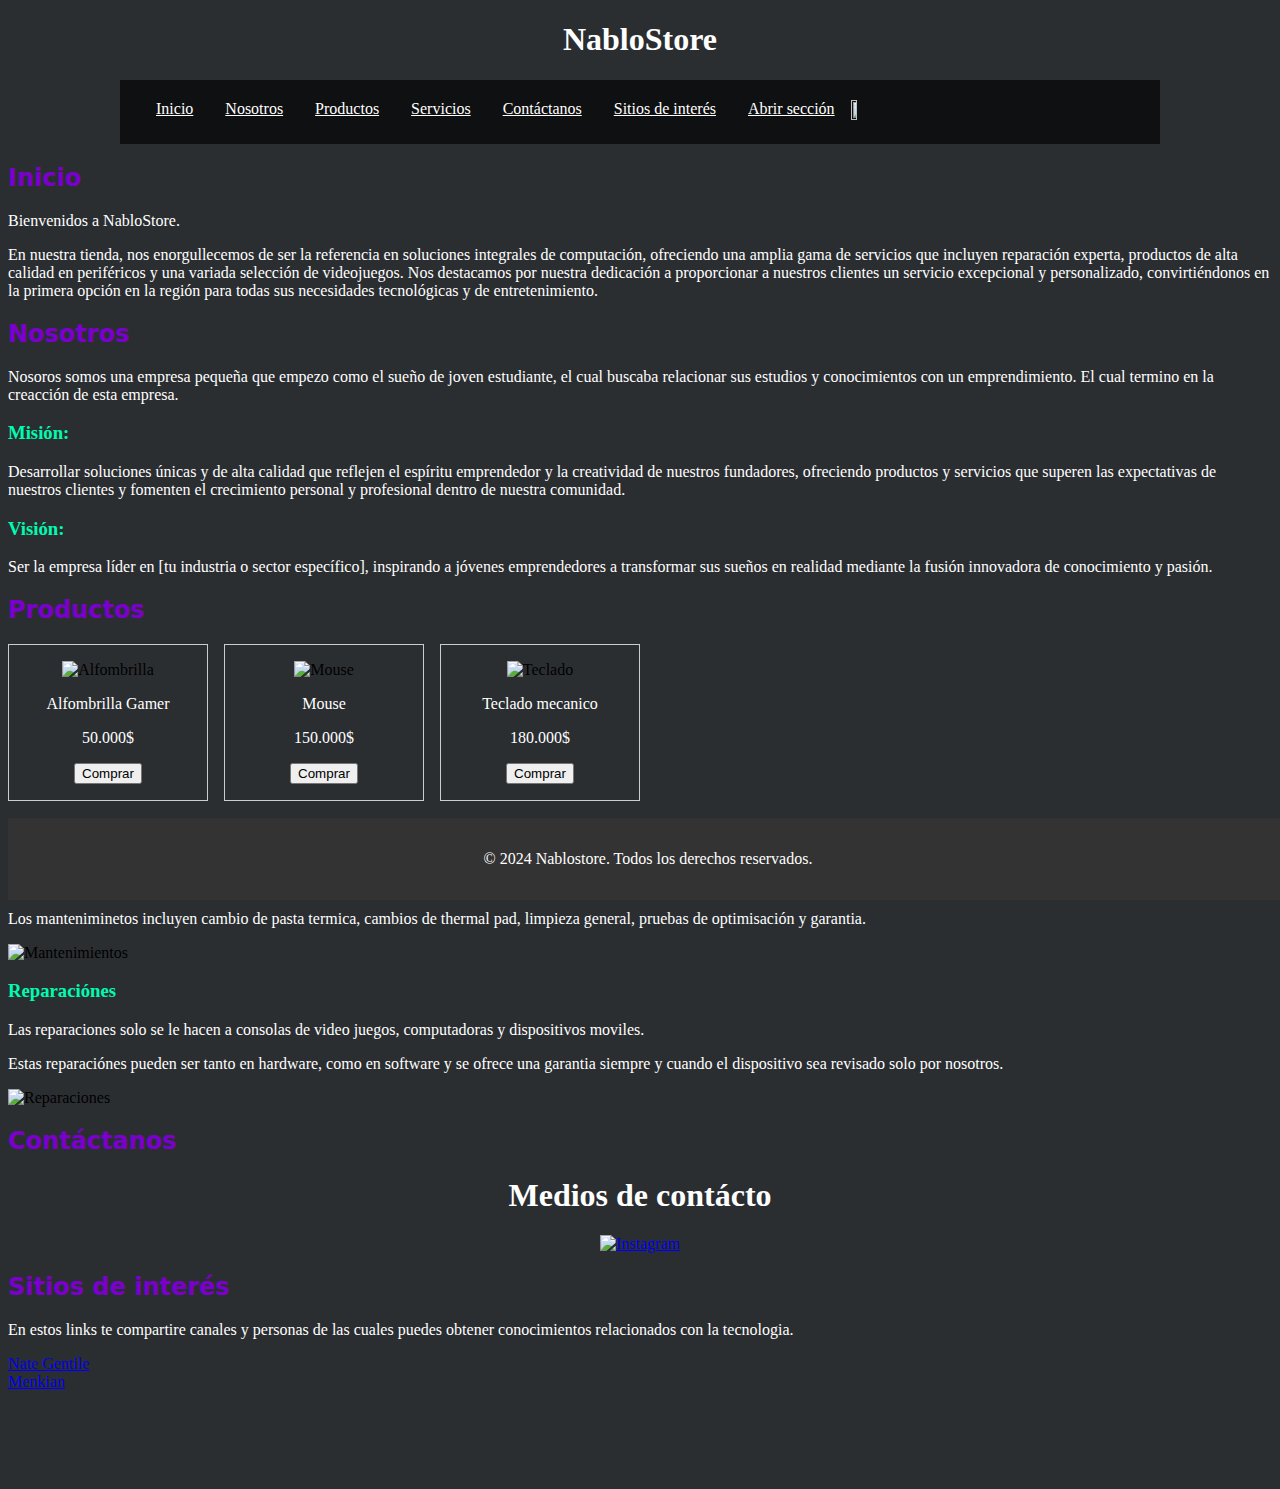
==== index.html @ 473cb16c "Subida scripts" ====
<!DOCTYPE html>
<html lang="en">
<head>
    <meta charset="UTF-8">
    <meta name="viewport" content="width=device-width, initial-scale=1.0">
    <title>NabloStore</title>
    <link rel="stylesheet" href="style.css">
</head>

<header>
    <h1>NabloStore</h1>
</header>
<body>
    <div>
        <ul id="toc">
            <img src="Images/Logo.jpg" width="8%" height="8%">
            <li><a href="#inicio">Inicio</a></li>
            <li ><a href="#nosotros">Nosotros</a></li>
            <li><a href="#productos">Productos</a></li>
            <li><a href="#servicios">Servicios</a></li>
            <li><a href="#contactanos">Contáctanos</a></li>
            <li><a href="#interes">Sitios de interés</a></li>
            <li><a href="/formulario.html">Abrir sección</a></li>
        </ul>
    </div>
    <div id="nav">
        <h2><a id="inicio">Inicio</a></h2>
        <p>Bienvenidos a NabloStore.</p>
        <p>En nuestra tienda, nos enorgullecemos de ser la referencia en soluciones integrales de computación, ofreciendo una amplia gama de servicios que incluyen reparación experta, productos de alta calidad en periféricos y una variada selección de videojuegos. Nos destacamos por nuestra dedicación a proporcionar a nuestros clientes un servicio excepcional y personalizado, convirtiéndonos en la primera opción en la región para todas sus necesidades tecnológicas y de entretenimiento.</p>
    </div>
    <div>
        <h2><a id="nosotros">Nosotros</a></h2>
        <p>Nosoros somos una empresa pequeña que empezo como el sueño de joven estudiante, el cual buscaba relacionar sus estudios y conocimientos con un emprendimiento. El cual termino en la creacción de esta empresa.</p>
        <h3>Misión:</h3>
        <p>Desarrollar soluciones únicas y de alta calidad que reflejen el espíritu emprendedor y la creatividad de nuestros fundadores, ofreciendo productos y servicios que superen las expectativas de nuestros clientes y fomenten el crecimiento personal y profesional dentro de nuestra comunidad.</p>
        <h3>Visión:</h3>
        <p>Ser la empresa líder en [tu industria o sector específico], inspirando a jóvenes emprendedores a transformar sus sueños en realidad mediante la fusión innovadora de conocimiento y pasión.</p>
    </div>
    <div>
        <section id="productos">
            <h2><a id="productos">Productos</a></h2>
            <div class="grid-container">
                <div class="product">
                    <img src="Images/Alfombrilla.jpg" alt="Alfombrilla" width="80px" height="100px">
                    <div class="product-info">
                        <p>Alfombrilla Gamer</p>
                        <p>50.000$</p>
                        <button id="comprar">Comprar</button>
                    </div>
                </div>
                <div class="product">           
                    <img src="Images/Mouse.webp" alt="Mouse" width="80px" height="100px">
                    <div class="product-info">
                        <p>Mouse</p>
                        <p>150.000$</p>
                        <button id="comprar">Comprar</button>
                    </div>
                </div>
                <div class="product">
                    <img src="Images/Teclado.jpg" alt="Teclado" width="100px" height="120px">
                    <div class="product-info">
                        <p>Teclado mecanico</p>
                        <p>180.000$</p>
                        <button id="comprar">Comprar</button>
                    </div>
                </div>
            </div>
        </section>
        
    </div>
    <div>
        <h2><a id="servicios">Servicios</a></h2>
        <h3>Mantenimientos</h3>
        <p>Los manteniminetos incluyen cambio de pasta termica, cambios de thermal pad, limpieza general, pruebas de optimisación y garantia.</p>
        <img src="/Images/Mantenimientos pc.png" alt="Mantenimientos" width="350px" height="150px">
        <h3>Reparaciónes</h3>
        <p>Las reparaciones solo se le hacen a consolas de video juegos, computadoras y dispositivos moviles.</p>
        <p>Estas reparaciónes pueden ser tanto en hardware, como en software y se ofrece una garantia siempre y cuando el dispositivo sea revisado solo por nosotros.</p>
        <img src="/Images/Reparacion consola.webp" alt="Reparaciones" width="350px" height="150px">
    </div>
    <div>
        <section id="contactanos">
            <h2><a id="contactanos">Contáctanos</a></h2>
            <h1 class="center">Medios de contácto</h1>
                <div class="center">
                        <a href="https://www.instagram.com/nablopavia/" target="_blank">
                            <img src="/Images/Instagram.png" alt="Instagram" width="100px" height="70px">
                        </a>
                    </div>
                </div>
            </div>  
        </section>
    </div>
</div>
<footer>
    <p>&copy; 2024 Nablostore. Todos los derechos reservados.</p>
</footer>
<div id="interes">
    <h2>Sitios de interés</h2>
    <p>En estos links te compartire canales y personas de las cuales puedes obtener conocimientos relacionados con la tecnologia.</p>
    <a href="https://www.youtube.com/@NateGentile7">Nate Gentile</a>
    <br>
    <a href="https://www.youtube.com/@Menkian">Menkian</a>
    <br>
    <br>
    <br>
    <br>
    <br>
    <br>
</div>
</body>
</html>
---- style.css ----
header{
    text-align: center;
    padding: 0;
    margin: 100;
    color: white;
    font-family: cursive;
    
}
.texto-centrado{
    text-align: left;
    font-size: medium;
}
ul{
    list-style-type: none;
    margin: auto;
    padding:20px;
    overflow: hidden;
    width: 1000px;
    background-color: rgba(0, 0, 0, 0.644);
}
li{
    float: left;
}
li a{
    color: rgb(255, 255, 255);
    text-align: center;
    padding: 8px 16px;
}
li a:hover{
    background-color: rgb(111, 2, 212);
}
body{
    background-color: rgb(43, 46, 49);
}
h1{
    color: white;
}
h2{
    color: rgb(123, 0, 206);
    font-family: system-ui, -apple-system, BlinkMacSystemFont, 'Segoe UI', Roboto, Oxygen, Ubuntu, Cantarell, 'Open Sans', 'Helvetica Neue', sans-serif;
}
h3{
    color: #00fcb0;
    font-family: Georgia, 'Times New Roman', Times, serif;
}
p{
    color: white;
}
.product {
    text-align: center;
    border: 1px solid #ccc;
    padding: 1em;
}
.grid-container {
    display: grid;
    grid-template-columns: repeat(3, 200px);
    gap: 1em;
}
footer {
    background-color: #333;
    color: white;
    text-align: center;
    padding: 1em;
    position: fixed;
    width: 97.5%;
    bottom: 0;
}
.center{
    text-align: center;
}
.contac{
    float: left;
    text-align: center;
    border: 1px solid #ccc;
    padding: 1em;
}
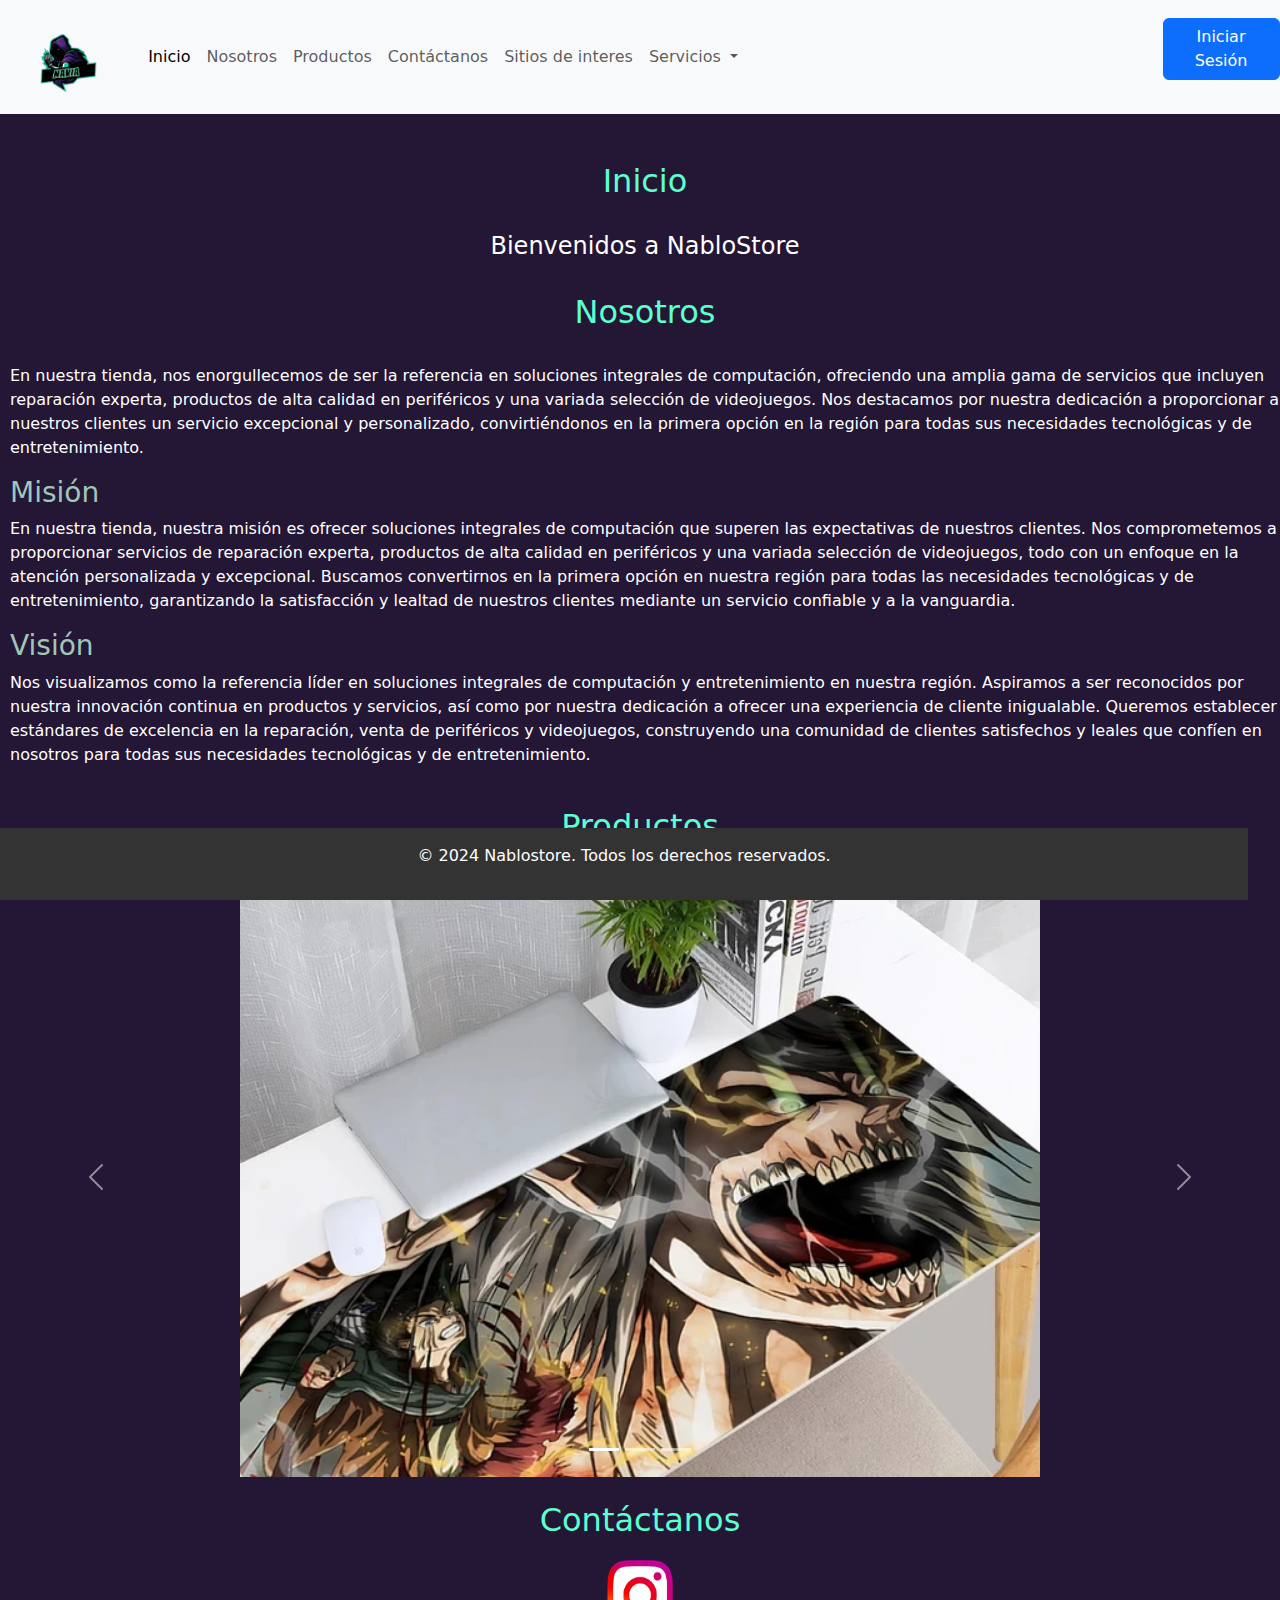
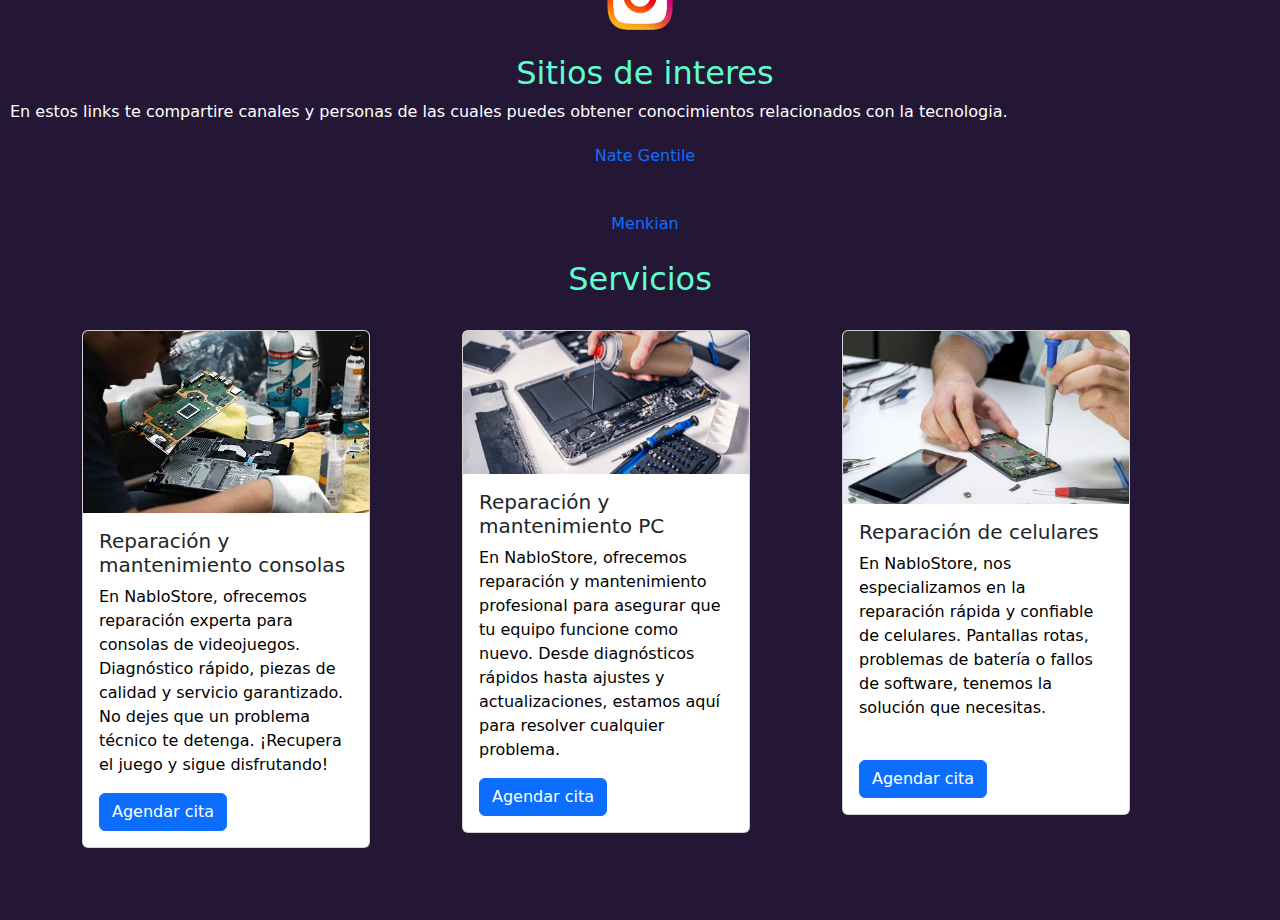
==== commit 4f2d228c: "primera subida" ====
--- a/index.html
+++ b/index.html
@@ -4,109 +4,227 @@
     <meta charset="UTF-8">
     <meta name="viewport" content="width=device-width, initial-scale=1.0">
     <title>NabloStore</title>
+    <link href="bootstrap/css/bootstrap.min.css" rel="stylesheet" media="screen">
+    <script src="bootstrap/js/jquery-3.7.1.min.js" defer></script>
+    <script src="bootstrap/js/popper.min.js" defer></script>
+    <script src="bootstrap/js/bootstrap.min.js" defer></script>
     <link rel="stylesheet" href="style.css">
 </head>
-
-<header>
-    <h1>NabloStore</h1>
-</header>
 <body>
-    <div>
-        <ul id="toc">
-            <img src="Images/Logo.jpg" width="8%" height="8%">
-            <li><a href="#inicio">Inicio</a></li>
-            <li ><a href="#nosotros">Nosotros</a></li>
-            <li><a href="#productos">Productos</a></li>
-            <li><a href="#servicios">Servicios</a></li>
-            <li><a href="#contactanos">Contáctanos</a></li>
-            <li><a href="#interes">Sitios de interés</a></li>
-            <li><a href="/formulario.html">Abrir sección</a></li>
+  <nav class="navbar navbar-expand-lg bg-body-tertiary">
+    <div class="container-fluid">
+      <a class="navbar-brand" href="#">
+        <img src="Images/Logo.png" alt="Logo" height="100px" class="d-inline-block align-text-top">
+      </a>
+      <button class="navbar-toggler" type="button" data-bs-toggle="collapse" data-bs-target="#navbarNavDropdown" aria-controls="navbarNavDropdown" aria-expanded="false" aria-label="Toggle navigation">
+        <span class="navbar-toggler-icon"></span>
+      </button>
+      <div class="collapse navbar-collapse" id="navbarNavDropdown">
+        <ul class="navbar-nav">
+          <li class="nav-item">
+            <a class="nav-link active" aria-current="page" href="#Inicio">Inicio</a>
+          </li>
+          <li class="nav-item">
+            <a class="nav-link" href="#Nosotros">Nosotros</a>
+          </li>
+          <li class="nav-item">
+            <a class="nav-link" href="#Productos">Productos</a>
+          </li>
+          <li class="nav-item">
+            <a class="nav-link" href="#Contáctanos">Contáctanos</a>
+          </li>
+          <li class="nav-item">
+            <a class="nav-link" href="#Sitios de interes">Sitios de interes</a>
+          </li>
+          <li class="nav-item dropdown">
+            <a class="nav-link dropdown-toggle" href="#" role="button" data-bs-toggle="dropdown" aria-expanded="false">
+              Servicios
+            </a>
+            <ul class="dropdown-menu">
+              <li><a class="dropdown-item" href="#Reparación y mantenimiento consolas">Reparación y mantenimiento consolas</a></li>
+              <li><a class="dropdown-item" href="#Reparación y mantenimiento PC">Reparación y mantenimiento PC</a></li>
+              <li><a class="dropdown-item" href="#Reparación de celulares">Reparación de celulares</a></li>
+            </ul>
+          </li>
         </ul>
+      </div>
     </div>
-    <div id="nav">
-        <h2><a id="inicio">Inicio</a></h2>
-        <p>Bienvenidos a NabloStore.</p>
-        <p>En nuestra tienda, nos enorgullecemos de ser la referencia en soluciones integrales de computación, ofreciendo una amplia gama de servicios que incluyen reparación experta, productos de alta calidad en periféricos y una variada selección de videojuegos. Nos destacamos por nuestra dedicación a proporcionar a nuestros clientes un servicio excepcional y personalizado, convirtiéndonos en la primera opción en la región para todas sus necesidades tecnológicas y de entretenimiento.</p>
-    </div>
-    <div>
-        <h2><a id="nosotros">Nosotros</a></h2>
-        <p>Nosoros somos una empresa pequeña que empezo como el sueño de joven estudiante, el cual buscaba relacionar sus estudios y conocimientos con un emprendimiento. El cual termino en la creacción de esta empresa.</p>
-        <h3>Misión:</h3>
-        <p>Desarrollar soluciones únicas y de alta calidad que reflejen el espíritu emprendedor y la creatividad de nuestros fundadores, ofreciendo productos y servicios que superen las expectativas de nuestros clientes y fomenten el crecimiento personal y profesional dentro de nuestra comunidad.</p>
-        <h3>Visión:</h3>
-        <p>Ser la empresa líder en [tu industria o sector específico], inspirando a jóvenes emprendedores a transformar sus sueños en realidad mediante la fusión innovadora de conocimiento y pasión.</p>
-    </div>
-    <div>
-        <section id="productos">
-            <h2><a id="productos">Productos</a></h2>
-            <div class="grid-container">
-                <div class="product">
-                    <img src="Images/Alfombrilla.jpg" alt="Alfombrilla" width="80px" height="100px">
-                    <div class="product-info">
-                        <p>Alfombrilla Gamer</p>
-                        <p>50.000$</p>
-                        <button id="comprar">Comprar</button>
-                    </div>
+    <ul class="nav-item">
+      <button type="button" class="btn btn-primary" data-bs-toggle="modal" data-bs-target="#login-modal">
+        Iniciar Sesión
+      </button>
+    </ul>
+  </nav>
+  <a id="Inicio"></a>
+  <br>
+  <div>
+      <br>
+<main>
+      <h2>Inicio</h2>
+      <br>
+      <h4>
+        Bienvenidos a NabloStore
+      </h4>
+      <br>
+          <h2><a id="Nosotros">Nosotros</a></h2>
+          <br>
+          <p>
+              En nuestra tienda, nos enorgullecemos de ser la referencia en soluciones integrales de computación, ofreciendo una amplia gama de servicios que incluyen 
+              reparación experta, productos de alta calidad en periféricos y una variada selección de videojuegos. Nos destacamos por nuestra dedicación a proporcionar
+              a nuestros clientes un servicio excepcional y personalizado, convirtiéndonos en la primera opción en la región para todas sus necesidades tecnológicas y de
+              entretenimiento.
+          </p>
+          <h3>
+              Misión
+          </h3>
+          <p>
+              En nuestra tienda, nuestra misión es ofrecer soluciones integrales de computación que superen las expectativas de nuestros clientes. Nos comprometemos a 
+              proporcionar servicios de reparación experta, productos de alta calidad en periféricos y una variada selección de videojuegos, todo con un enfoque en la 
+              atención personalizada y excepcional. Buscamos convertirnos en la primera opción en nuestra región para todas las necesidades tecnológicas y de 
+              entretenimiento, garantizando la satisfacción y lealtad de nuestros clientes mediante un servicio confiable y a la vanguardia.
+          </p>
+          <h3>
+              Visión
+          </h3>
+          <p>
+              Nos visualizamos como la referencia líder en soluciones integrales de computación y entretenimiento en nuestra región. Aspiramos a ser reconocidos
+              por nuestra innovación continua en productos y servicios, así como por nuestra dedicación a ofrecer una experiencia de cliente inigualable. Queremos
+              establecer estándares de excelencia en la reparación, venta de periféricos y videojuegos, construyendo una comunidad de clientes satisfechos y leales 
+              que confíen en nosotros para todas sus necesidades tecnológicas y de entretenimiento.
+          </p>
+      </div>
+      <br>
+      <div id="nav">
+        <h2><a id="Productos">Productos</a></h2>
+        <br>
+        <div id="carouselExampleCaptions" class="carousel slide" data-bs-ride="carousel" data-bs-interval="3000" data-bs-pause="hover">
+          <div class="carousel-indicators">
+            <button type="button" data-bs-target="#carouselExampleCaptions" data-bs-slide-to="0" class="active" aria-current="true" aria-label="Slide 1"></button>
+            <button type="button" data-bs-target="#carouselExampleCaptions" data-bs-slide-to="1" aria-label="Slide 2"></button>
+            <button type="button" data-bs-target="#carouselExampleCaptions" data-bs-slide-to="2" aria-label="Slide 3"></button>
+          </div>
+          <div class="carousel-inner">
+            <div class="carousel-item active">
+              <img src="Images/Alfombrilla.jpg" height="500px" class="d-block w-100" alt="Alfombrilla">
+            </div>
+            <div class="carousel-item">
+              <img src="Images/Mouse.webp"  class="d-block w-100" alt="Mouse">
+            </div>
+            <div class="carousel-item">
+              <img src="Images/Teclado.jpg" class="d-block w-100" alt="Teclado mecanico">
+            </div>
+          </div>
+          <button class="carousel-control-prev" type="button" data-bs-target="#carouselExampleCaptions" data-bs-slide="prev">
+            <span class="carousel-control-prev-icon" aria-hidden="true"></span>
+            <span class="visually-hidden">Previous</span>
+          </button>
+          <button class="carousel-control-next" type="button" data-bs-target="#carouselExampleCaptions" data-bs-slide="next">
+            <span class="carousel-control-next-icon" aria-hidden="true"></span>
+            <span class="visually-hidden">Next</span>
+          </button>
+        </div>  
+      </div>
+      <br>
+      <div>
+        <h2><a id="Contáctanos">Contáctanos</a></h2>
+        <div class="contacto-ig">
+          <a href="https://www.instagram.com/nablopavia/" target="_blank">
+            <img src="/Images/Instagram.png" alt="Instagram" width="100px" height="70px">
+          </a>
+        </div>  
+      </div>
+      <br>
+      <main>
+        <div class="interes">
+          <h2 id="Sitios de interes">Sitios de interes</h2>
+          <p>En estos links te compartire canales y personas de las cuales puedes obtener conocimientos relacionados con la tecnologia.</p>
+          <a  href="https://www.youtube.com/@NateGentile7">Nate Gentile</a>
+          <br>
+          <a href="https://www.youtube.com/@Menkian">Menkian</a>
+        </div>
+      </main>
+      <br>
+          <h2><a>Servicios</a></h2>
+          <br>
+          <div class="container">
+            <div class="row">
+              <div class="col-md-4">
+                <div class="card" style="width: 18rem;">
+                  <img src="Images/Reparacion consola.webp" class="card-img-top" alt="Reparación y mantenimiento consolas">
+                  <div class="card-body">
+                    <h5 class="card-title" id="Reparación y mantenimiento consolas">Reparación y mantenimiento consolas</h5>
+                    <p class="card-text">En NabloStore, ofrecemos reparación experta para consolas de videojuegos. Diagnóstico rápido, piezas de calidad y servicio garantizado. No dejes que un problema técnico te detenga. ¡Recupera el juego y sigue disfrutando!</p>
+                    <a href="#Reparación y mantenimiento consolas" class="btn btn-primary">Agendar cita</a>
+                  </div>
                 </div>
-                <div class="product">           
-                    <img src="Images/Mouse.webp" alt="Mouse" width="80px" height="100px">
-                    <div class="product-info">
-                        <p>Mouse</p>
-                        <p>150.000$</p>
-                        <button id="comprar">Comprar</button>
-                    </div>
+              </div>
+              <div class="col-md-4">
+                <div class="card" style="width: 18rem;">
+                  <img src="Images/Mantenimientos pc.png" class="card-img-top" alt="Reparación y mantenimiento PC">
+                  <div class="card-body">
+                    <h5 class="card-title" id="Reparación y mantenimiento PC">Reparación y mantenimiento PC</h5>
+                    <p class="card-text">En NabloStore, ofrecemos reparación y mantenimiento profesional 
+                      para asegurar que tu equipo funcione como nuevo. Desde diagnósticos rápidos hasta ajustes y 
+                      actualizaciones, estamos aquí para resolver cualquier problema.</p>
+                    <a href="#Reparación y mantenimiento PC" class="btn btn-primary">Agendar cita</a>
+                  </div>
                 </div>
-                <div class="product">
-                    <img src="Images/Teclado.jpg" alt="Teclado" width="100px" height="120px">
-                    <div class="product-info">
-                        <p>Teclado mecanico</p>
-                        <p>180.000$</p>
-                        <button id="comprar">Comprar</button>
-                    </div>
+              </div>
+              <div class="col-md-4">
+                <div class="card" style="width: 18rem;">
+                  <img src="Images/Reparación celulares.jpg" class="card-img-top" alt="Reparación de celulares">
+                  <div class="card-body">
+                    <h5 class="card-title" id="Reparación de celulares">Reparación de celulares</h5>
+                    <p class="card-text">En NabloStore, nos especializamos en la reparación rápida y confiable de celulares. 
+                      Pantallas rotas, problemas de batería o fallos de software, tenemos la solución que necesitas.</p>
+                      <br>
+                    <a href="#Reparación de celulares" class="btn btn-primary">Agendar cita</a>
+                  </div>
                 </div>
-            </div>
-        </section>
-        
-    </div>
-    <div>
-        <h2><a id="servicios">Servicios</a></h2>
-        <h3>Mantenimientos</h3>
-        <p>Los manteniminetos incluyen cambio de pasta termica, cambios de thermal pad, limpieza general, pruebas de optimisación y garantia.</p>
-        <img src="/Images/Mantenimientos pc.png" alt="Mantenimientos" width="350px" height="150px">
-        <h3>Reparaciónes</h3>
-        <p>Las reparaciones solo se le hacen a consolas de video juegos, computadoras y dispositivos moviles.</p>
-        <p>Estas reparaciónes pueden ser tanto en hardware, como en software y se ofrece una garantia siempre y cuando el dispositivo sea revisado solo por nosotros.</p>
-        <img src="/Images/Reparacion consola.webp" alt="Reparaciones" width="350px" height="150px">
-    </div>
-    <div>
-        <section id="contactanos">
-            <h2><a id="contactanos">Contáctanos</a></h2>
-            <h1 class="center">Medios de contácto</h1>
-                <div class="center">
-                        <a href="https://www.instagram.com/nablopavia/" target="_blank">
-                            <img src="/Images/Instagram.png" alt="Instagram" width="100px" height="70px">
-                        </a>
-                    </div>
-                </div>
-            </div>  
-        </section>
-    </div>
-</div>
-<footer>
-    <p>&copy; 2024 Nablostore. Todos los derechos reservados.</p>
-</footer>
-<div id="interes">
-    <h2>Sitios de interés</h2>
-    <p>En estos links te compartire canales y personas de las cuales puedes obtener conocimientos relacionados con la tecnologia.</p>
-    <a href="https://www.youtube.com/@NateGentile7">Nate Gentile</a>
-    <br>
-    <a href="https://www.youtube.com/@Menkian">Menkian</a>
+              </div>
+            </div>
+          </div>
+          
     <br>
     <br>
     <br>
-    <br>
-    <br>
-    <br>
-</div>
+</main>
+  <footer>
+    <p>&copy; 2024 Nablostore. Todos los derechos reservados.</p>
+  </footer>
+  <div class="modal fade" id="login-modal" tabindex="-1" aria-labelledby="loginModalLabel" aria-hidden="true">
+    <div class="modal-dialog">
+      <div class="modal-content">
+        <div class="modal-header">
+          <h5 class="modal-title" id="loginModalLabel">Iniciar Sesión</h5>
+          <button type="button" class="btn-close" data-bs-dismiss="modal" aria-label="Close"></button>
+        </div>
+        <div class="modal-body">
+          <form id="loginForm">
+            <div class="mb-3">
+              <label for="username" class="form-label">Usuario</label>
+              <input type="text" class="form-control" id="username" placeholder="Ingrese su usuario" required>
+            </div>
+            <div class="mb-3">
+              <label for="password" class="form-label">Contraseña</label>
+              <input type="password" class="form-control" id="password" placeholder="Ingrese su contraseña" required>
+            </div>
+            <div class="form-check mb-3">
+              <input class="form-check-input" type="checkbox" id="rememberMe">
+              <label class="form-check-label" for="rememberMe">
+                Recordarme
+              </label>
+            </div>
+          </form>
+        </div>
+        <div class="modal-footer">
+          <button type="button" class="btn btn-secondary" data-bs-dismiss="modal">Cancelar</button>
+          <button type="submit" form="loginForm" class="btn btn-primary">Iniciar Sesión</button>
+        </div>
+      </div>
+    </div>
+  </div>
+
+  </div>
 </body>
 </html>--- a/style.css
+++ b/style.css
@@ -1,62 +1,27 @@
-header{
+nav{
+    position: fixed;
+}
+.navbar{
+    width: 100%;
+    padding: 0.5px;
+    position: relative;
+}
+h2{
+    color: rgb(92, 255, 206);
     text-align: center;
-    padding: 0;
-    margin: 100;
-    color: white;
-    font-family: cursive;
-    
 }
-.texto-centrado{
-    text-align: left;
-    font-size: medium;
+h3{
+    color: rgb(161, 198, 183);
 }
-ul{
-    list-style-type: none;
-    margin: auto;
-    padding:20px;
-    overflow: hidden;
-    width: 1000px;
-    background-color: rgba(0, 0, 0, 0.644);
-}
-li{
-    float: left;
-}
-li a{
+h4{
     color: rgb(255, 255, 255);
     text-align: center;
-    padding: 8px 16px;
-}
-li a:hover{
-    background-color: rgb(111, 2, 212);
-}
-body{
-    background-color: rgb(43, 46, 49);
-}
-h1{
-    color: white;
-}
-h2{
-    color: rgb(123, 0, 206);
-    font-family: system-ui, -apple-system, BlinkMacSystemFont, 'Segoe UI', Roboto, Oxygen, Ubuntu, Cantarell, 'Open Sans', 'Helvetica Neue', sans-serif;
-}
-h3{
-    color: #00fcb0;
-    font-family: Georgia, 'Times New Roman', Times, serif;
 }
 p{
     color: white;
 }
-.product {
+footer{
     text-align: center;
-    border: 1px solid #ccc;
-    padding: 1em;
-}
-.grid-container {
-    display: grid;
-    grid-template-columns: repeat(3, 200px);
-    gap: 1em;
-}
-footer {
     background-color: #333;
     color: white;
     text-align: center;
@@ -64,14 +29,55 @@
     position: fixed;
     width: 97.5%;
     bottom: 0;
+} 
+body{
+    background-color: rgb(36, 22, 53);
 }
-.center{
-    text-align: center;
+label{
+    color: white;
 }
-.contac{
-    float: left;
-    text-align: center;
-    border: 1px solid #ccc;
-    padding: 1em;
+.text-color-white{
+    color: white;
 }
-
+li a:hover{
+    background-color: rgb(111, 2, 212);
+}   
+.carousel{
+    position: relative;
+}
+.carousel-inner{
+    max-width: 800px;
+    max-height: 600px;
+    margin: 0 auto;
+}
+.carousel-inner img{
+    width: 100%;
+    height: 100%;
+    object-fit: cover;
+    z-index: 1; 
+}
+.container p{
+    color: rgb(0, 0, 0);
+}
+main{
+    margin-left: 10px;
+}
+.interes a{
+    display: flex;
+    justify-content: center; 
+    align-items: center;
+    margin-top: 20px;
+    text-decoration: none;
+}
+.contacto-ig{
+    display: flex;
+    justify-content: center; 
+    align-items: center;
+    margin-top: 20px;
+}
+.card-img-top {
+    width: 100%;
+    height: auto;
+    object-fit: cover; /* Ajusta la imagen para que cubra el área del contenedor sin distorsionarse */
+}
+  